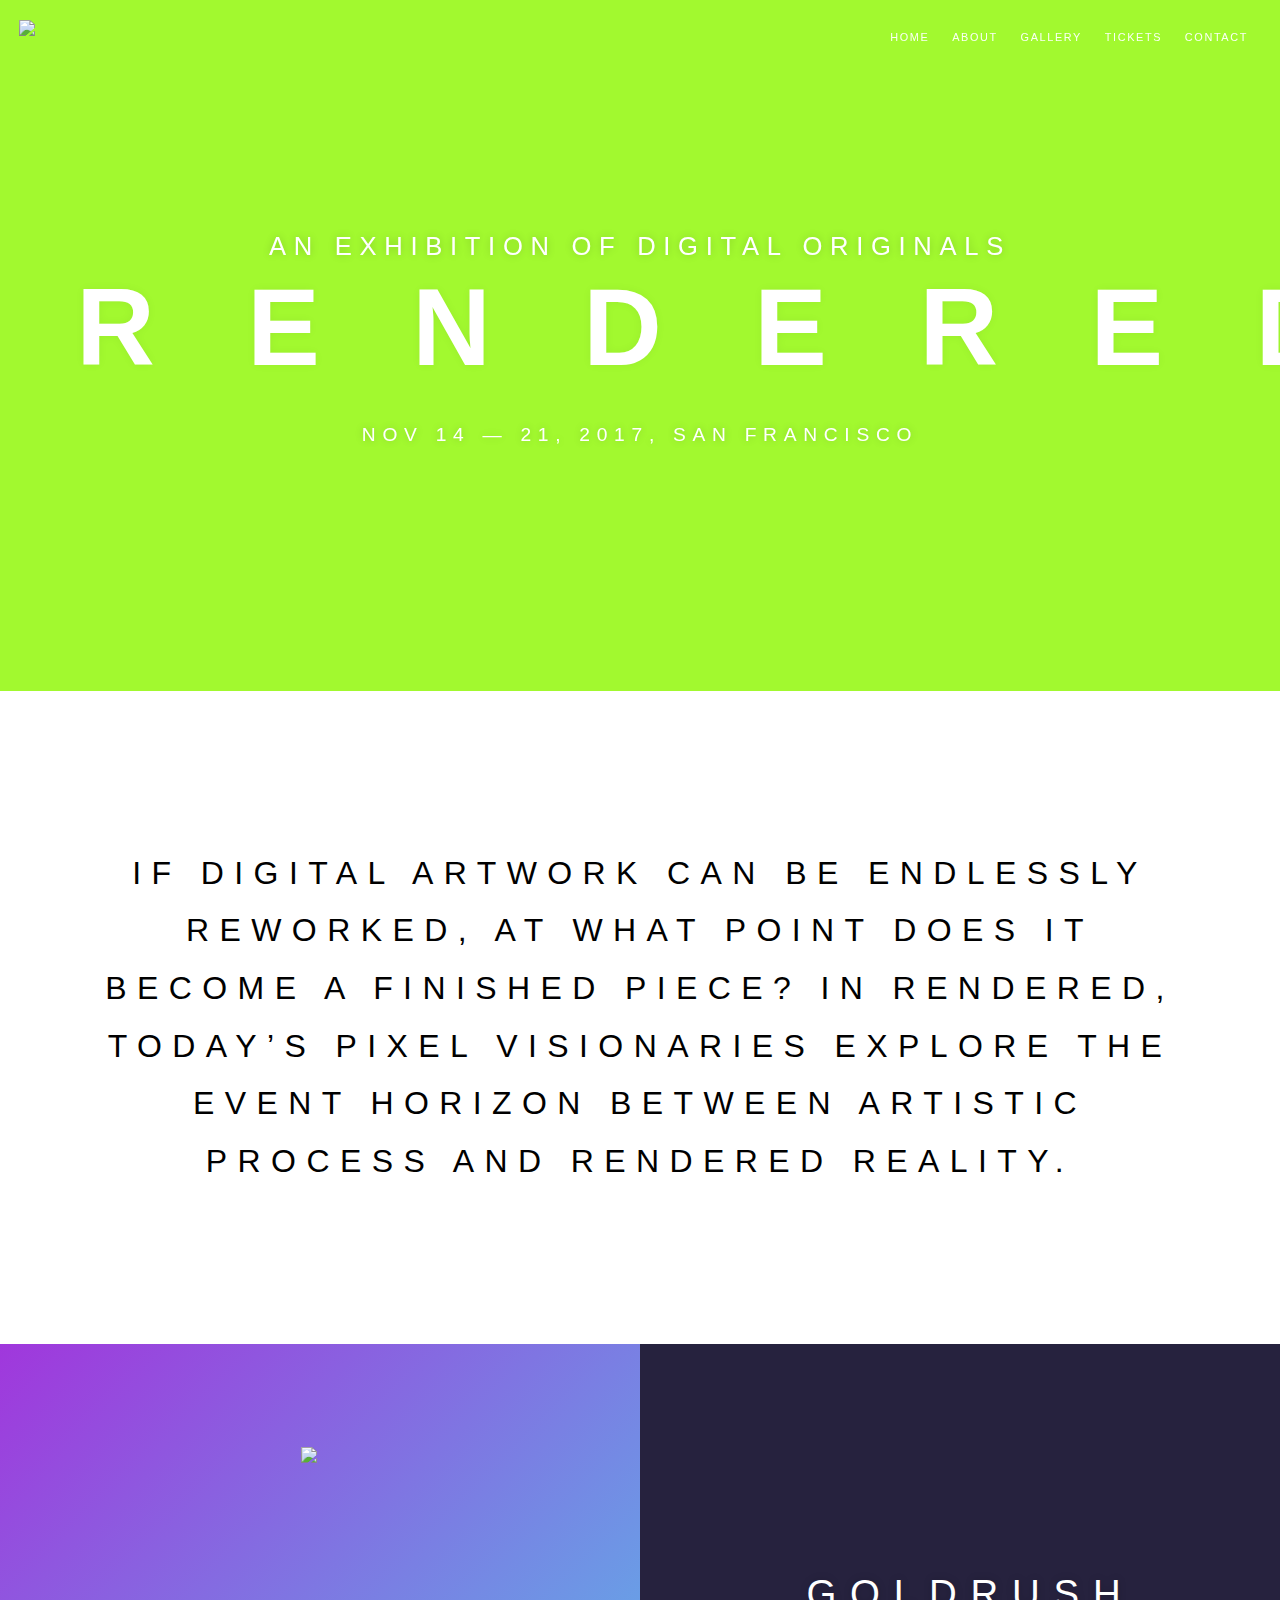
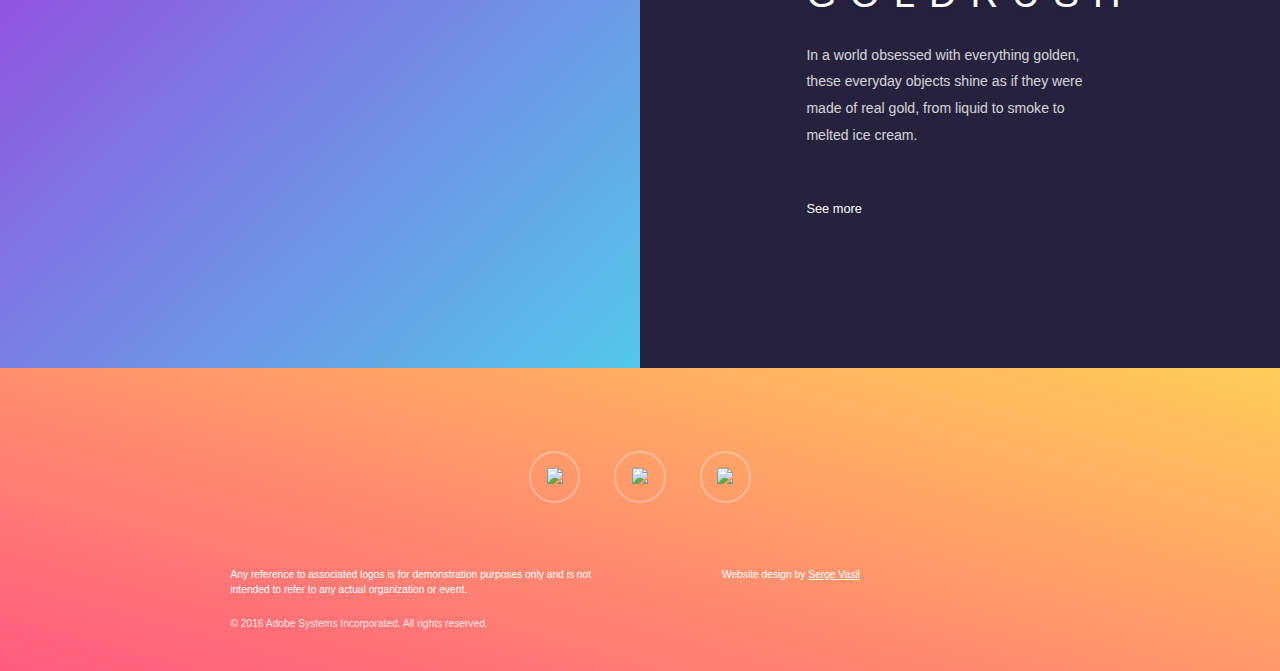
==== css-layout-start.html @ 08383d8a "Add files via upload" ====
<!doctype html>
<html>
<head>
    <meta http-equiv="X-UA-Compatible" content="chrome=1">
    <meta http-equiv="X-UA-Compatible" content="IE=Edge">
    <meta name="viewport" content="width=device-width, initial-scale=1.0">
    <meta charset="UTF-8">
    <title>RENDERED</title>
    
    <script src="https://use.typekit.net/kxf0iwn.js"></script>
    <script>try{Typekit.load({ async: true });}catch(e){}</script>
    <link rel="stylesheet" href="styles-start.css">
    
</head>

<body>
    
    <!-- Navigation Menu -->
    <header>
      <a class="site-logo">
          <img class="logo" src="images/logo-white.png">
      </a>
        <nav class="site-nav">
            <ul>
                <li><a href="#">Home</a></li>
                <li><a href="#">About</a></li>
                <li><a href="#">Gallery</a></li>
                <li><a href="#">Tickets</a></li>
                <li><a href="#">Contact</a></li>
            </ul>
        </nav>
    </header>

    <!-- Main Content -->
    <main>
        <!-- Hero -->
        <section class="hero">
        	<div class="hero-content">
                <h2>An Exhibition of Digital Originals</h2>
                <h1>Rendered</h1>
                <h3>Nov 14 &mdash; 21, 2017, San Francisco</h3>
            </div>
			<!--div class="poster">
				<img src="images/paintwave.jpg">
			</div-->
        </section>

        <!-- Intro -->
        <section class="intro">
        	<p>If digital artwork can be endlessly reworked, at what point does it become a finished piece? In Rendered, today’s pixel visionaries explore the event horizon between artistic process and rendered reality.</p>
        </section>

        <!-- Artwork -->
        <section class="artworks">
            <article class="artwork">
                <div class="artwork-piece">
                    <figure>
                    	<img src="images/goldrush.jpg">
                    </figure>
                </div>
                <div class="artwork-description">
                	<h2 class="artwork-title">Goldrush</h2>
                    <p class="artwork-text">In a world obsessed with everything golden, these everyday objects shine as if they were made of real gold, from liquid to smoke to melted ice cream.</p>
                    <a class="see-more" href="#">See more</a>
                </div>
            </article>
        </section>
    </main>

    <!-- Site Footer -->
    <footer>
    <div class="footer-content">
            <ul class="footer-social">
                <li>
                    <a href="#">
                        <img class="social-default" src="images/social-facebook.png">
                        <img class="social-hover" src="images/social-facebook-hover.png">
                    </a>
                </li>
                <li>
                    <a href="#">
                        <img class="social-default" src="images/social-pinterest.png">
                        <img class="social-hover" src="images/social-pinterest-hover.png">
                    </a>
                </li>
                <li>
                    <a href="#">
                        <img class="social-default" src="images/social-twitter.png">
                        <img class="social-hover" src="images/social-twitter-hover.png">
                    </a>
                </li>
            </ul>
            <div class="footer-info">
                <p class="footer-credit">Website design by <a href="#">Serge Vasil</a></p>
                <p class="footer-disclaimer">Any reference to associated logos is for demonstration purposes only and is not intended to refer to any actual organization or event.</p>
                <p class="footer-legal">&copy; 2016 Adobe Systems Incorporated. All rights reserved.</p>
            </div>
        </div>
    </footer>
    
</body>
</html>
---- styles-start.css ----
@charset 'UTF-8';

html,
html * {
  box-sizing: border-box;
  margin: 0;
  padding: 0;
}

header {
	width: 100%;
	top: 0px;
	padding: 1.5em;
	position: fixed;
}

h1 {
	color: #fff;
	text-transform: uppercase;
	font-size: 8.5em;
	letter-spacing: 0.85em;
}


.intro {
    padding: 12em 6em;
}

.intro p {
    
    font-family: Cambria, "Hoefler Text", "Liberation Serif", Times, "Times New Roman", "serif"
    color: #343144;
    text-align:center;
    text-transform: uppercase;
    font-size: 2.5em;
    line-height: 1.8em;
    letter-spacing: 0.325em;
    
}















/* Pre-defined CSS */

body {
	font-family: arial, sans-serif;
	font-size: 1vw;
	background: white;
}
img { 
	width: 100%;
	max-width: 100%;
	height: auto;
	vertical-align: middle;
	-webkit-transform: translate3d(0,0,0);
	transform: translate3d(0,0,0);
}
a, a:visited {
	color: inherit;
}
header {
	z-index: 1000;
}
.site-logo {
	position: relative;
	display: block;
	float: left;
	width: 3.1em;
}
.site-logo img {
	width: 3.1em;
}
.logo {
	opacity: 1;
}
.site-nav {
	position: relative;
	float: right;
	z-index: 400;
	top: 0;
	left: 0;
	display: block !important;
	width: 80%;
	padding: .75em 1em 0 0;
	opacity: .95;
	background: none;
}
.site-nav ul {
	list-style-type: none;
	margin: 0;
	text-align: right;
}
.site-nav ul li {
	display: inline-block;
	margin-bottom: 0;
	margin-left: 1.5em;
}
.site-nav ul li a {
	font-size: .85em;
	padding-bottom: .5em;
	text-decoration: none;
	letter-spacing: .15em;
	text-transform: uppercase;
	color: #fff;
	-webkit-transition: color .3s;
	transition: color .3s;
}
.site-nav ul li a:hover {
	outline: none;
	border-bottom: 1px solid white;
}
.hero {
	position: relative;
	height: 54vw;
	background-color: #a2f92f;
}
.hero-content {
	font-family: 'acumin-pro-extra-condensed', sans-serif;
	color: #fff;
	position: absolute;
	z-index: 20000;
	padding-top: 4em;
	top: 0;
	bottom: 0;
	width: 100%;
	text-align: center;
}
h2 {
	font-weight: 100;
	font-size: 2em;
	line-height: 2.2;
	margin-bottom: -.35em;
	padding-top: 13%;
	letter-spacing: .3em;
	text-transform: uppercase;
	text-shadow: 0px 0px 8px rgba(0, 0, 0,.2);
}
h1 {
	margin-bottom: 1.5%;
	text-shadow: 0px 0px 10px rgba(0, 0, 0,.05);
	margin-left: .7em;
}
h3 {
	font-size: 1.5em;
	font-weight: 100;
	line-height: 2.75;
	letter-spacing: .35em;
	text-transform: uppercase;
	text-shadow: 0px 0px 8px rgba(0, 0, 0,.2);
}
.intro {
  	position: relative;
	background: #fff;
}
.intro p {
	position: relative;
}
.artworks {
	position: relative;
	width: 100%;
	overflow: hidden;
}
.artwork {
	display: flex;
}
.artwork .artwork-piece {
	padding: 8% 0 8% 23.5%;
	background-image: -webkit-linear-gradient(top left, rgb(160,55,220) 0%, rgb(83,200,234) 100%);
	background-image: -o-linear-gradient(top left, rgb(160,55,220) 0%, rgb(83,200,234) 100%);
	background-image: linear-gradient(to bottom right, rgb(160,55,220) 0%, rgb(83,200,234) 100%);
	width: 50%;
}
.artwork-piece figure {
	position: relative;
}
.artwork-piece figure img {
	position: relative;
	z-index: 100;
}
.artwork .artwork-description {
	background: #26223e;
	color: #fff;
	width: 50%;
	padding: 11.25em 13em 11.5em;
}
.artwork-title {
	font-family: 'acumin-pro-extra-condensed', sans-serif;
	font-size: 3em;
	font-weight: 100;
	padding: 2em 0 0 0;
	letter-spacing: .36em;
	text-transform: uppercase;
	line-height: 1.5;
	max-width: 9em;
	margin-bottom: .5em;
}
.artwork-text {
	font-size: 1.1em;
	line-height: 1.9;
	opacity: .8;
	max-width: 20em;
}
.see-more {
	font-size: 1em;
	display: inline-block;
	margin-top: 4.1em;
	padding: 0 0 .4em 0;
	transition: all .3s;
	text-decoration: none;
}
.see-more:hover {
	border-bottom: 1px solid white;
}
footer {
	margin-top: -3.5em;
	padding-top: 10em;
	background-image: -webkit-linear-gradient(bottom left, rgb(255,91,127) 0%, rgb(255,213,86) 100%);
	background-image: -o-linear-gradient(bottom left, rgb(255,91,127) 0%, rgb(255,213,86) 100%);
	background-image: linear-gradient(to top right, rgb(255,91,127) 0%, rgb(255,213,86) 100%);
}
.footer-content {
	width: 64%;
	margin: 0 auto;
	padding-bottom:1.7em;
}
.footer-social {
	display: block;
	width: 100%;
	list-style-type: none;
	text-align: center;
}
.footer-social li {
	display: inline-block;
	margin: 0 1.2em;
}
.footer-social li a {
	line-height: 3.5em;
	display: inline-block;
	width: 4em;
	height: 4em;
	text-align: center;
	border: 2px solid rgba(255,255,255,.3);
	border-radius: 50%;
}
.footer-social li a:hover {
	border-color: #fff;
	background: #fff;
}
.footer-social li a img {
	width: auto;
	height: 1em;
}
.footer-social li a .social-hover {
	display: none;
}
.footer-social li a:hover .social-default {
	display: none;
}
.footer-social li a:hover .social-hover {
	display: inline;
}
.footer-info {
	padding-top: 5em;
}
.footer-info p {
	font-size: .8em;
	color:#fff;
	line-height: 1.55;
	max-width: 36em;
	margin-bottom: 1.7em;
}
.footer-info {
	clear: both;
}
.footer-legal {
	opacity: .8;
}
.footer-credit a:hover {
	text-decoration: none;
}
.footer-credit {
    float: right;
    width: 40%;
    position: relative;
    font-size: 
}
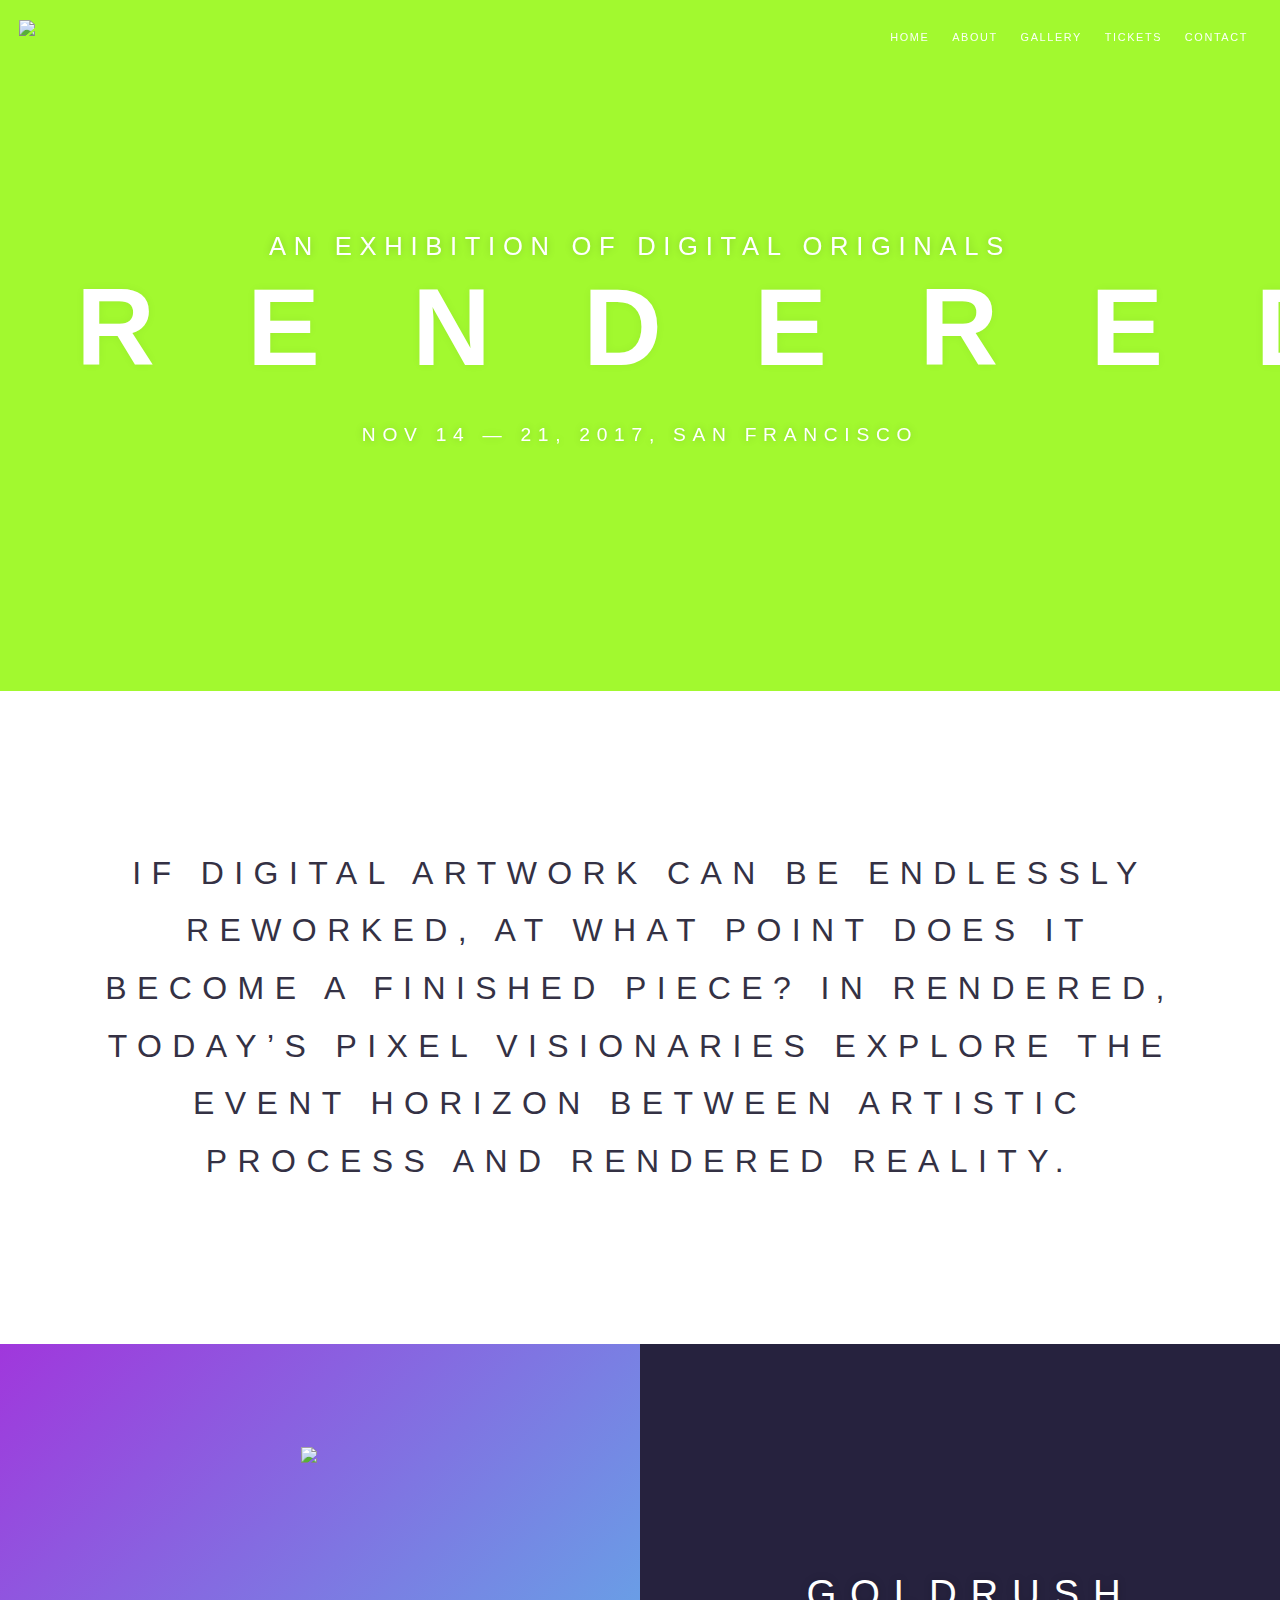
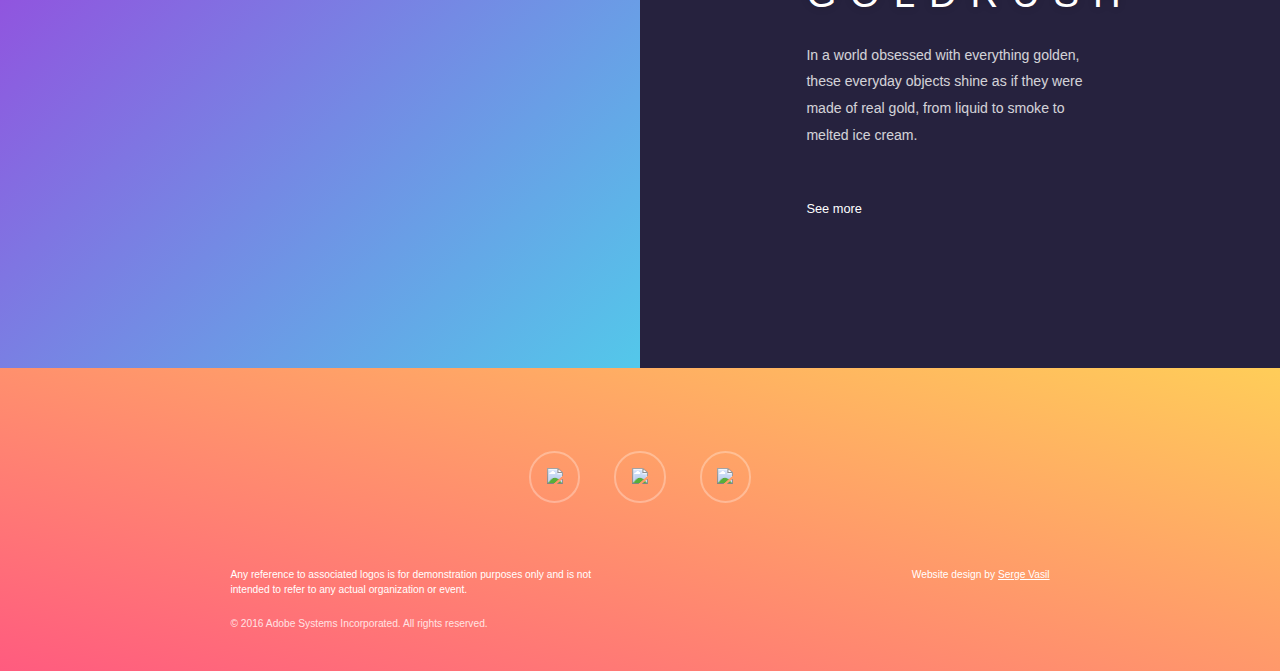
==== commit 50184a53: "Work changes using new images and bootstrap" ====
--- a/css-layout-start.html
+++ b/css-layout-start.html
@@ -9,7 +9,7 @@
     
     <script src="https://use.typekit.net/kxf0iwn.js"></script>
     <script>try{Typekit.load({ async: true });}catch(e){}</script>
-    <link rel="stylesheet" href="styles-start.css">
+    <link rel="stylesheet" href="styles.css">
     
 </head>
 
--- a/styles.css
+++ b/styles.css
@@ -0,0 +1,304 @@
+@charset 'UTF-8';
+
+html,
+html * {
+  box-sizing: border-box;
+  margin: 0;
+  padding: 0;
+}
+
+header {
+	width: 100%;
+	top: 0;
+	padding: 1.5em;
+	position: fixed;
+}
+
+h1 {
+	color: #fff;
+	text-transform: uppercase;
+	font-size: 8.5em;
+	letter-spacing: .85em;
+}
+
+.intro {
+	padding: 12em 6em;
+}
+
+.intro p {
+	font-family: 'acumin-pro-extra-condensed', sans-serif;
+	color: #343144;
+	position: relative;
+	text-align: center;
+	text-transform: uppercase;
+	font-size: 2.5em;
+	line-height: 1.8;
+	letter-spacing: .325em;
+}
+
+.footer-credit {
+	float: right;
+	width: 40%;
+	text-align: right;
+	position: relative;
+}
+
+.footer-disclaimer {
+	float: left;
+	width: 60%;
+	position: relative;
+}
+
+
+
+
+
+
+
+
+
+
+
+
+
+
+
+
+
+
+
+/* Pre-defined CSS */
+
+body {
+	font-family: arial, sans-serif;
+	font-size: 1vw;
+	background: white;
+}
+img { 
+	width: 100%;
+	max-width: 100%;
+	height: auto;
+	vertical-align: middle;
+	-webkit-transform: translate3d(0,0,0);
+	transform: translate3d(0,0,0);
+}
+a, a:visited {
+	color: inherit;
+}
+header {
+	z-index: 1000;
+}
+.site-logo {
+	position: relative;
+	display: block;
+	float: left;
+	width: 3.1em;
+}
+.site-logo img {
+	width: 3.1em;
+}
+.logo {
+	opacity: 1;
+}
+.site-nav {
+	position: relative;
+	float: right;
+	z-index: 400;
+	top: 0;
+	left: 0;
+	display: block !important;
+	width: 80%;
+	padding: .75em 1em 0 0;
+	opacity: .95;
+	background: none;
+}
+.site-nav ul {
+	list-style-type: none;
+	margin: 0;
+	text-align: right;
+}
+.site-nav ul li {
+	display: inline-block;
+	margin-bottom: 0;
+	margin-left: 1.5em;
+}
+.site-nav ul li a {
+	font-size: .85em;
+	padding-bottom: .5em;
+	text-decoration: none;
+	letter-spacing: .15em;
+	text-transform: uppercase;
+	color: #fff;
+	-webkit-transition: color .3s;
+	transition: color .3s;
+}
+.site-nav ul li a:hover {
+	outline: none;
+	border-bottom: 1px solid white;
+}
+.hero {
+	position: relative;
+	height: 54vw;
+	background-color: #a2f92f;
+}
+.hero-content {
+	font-family: 'acumin-pro-extra-condensed', sans-serif;
+	color: #fff;
+	position: absolute;
+	z-index: 20000;
+	padding-top: 4em;
+	top: 0;
+	bottom: 0;
+	width: 100%;
+	text-align: center;
+}
+h2 {
+	font-weight: 100;
+	font-size: 2em;
+	line-height: 2.2;
+	margin-bottom: -.35em;
+	padding-top: 13%;
+	letter-spacing: .3em;
+	text-transform: uppercase;
+	text-shadow: 0px 0px 8px rgba(0, 0, 0,.2);
+}
+h1 {
+	margin-bottom: 1.5%;
+	text-shadow: 0px 0px 10px rgba(0, 0, 0,.05);
+	margin-left: .7em;
+}
+h3 {
+	font-size: 1.5em;
+	font-weight: 100;
+	line-height: 2.75;
+	letter-spacing: .35em;
+	text-transform: uppercase;
+	text-shadow: 0px 0px 8px rgba(0, 0, 0,.2);
+}
+.intro {
+  	position: relative;
+	background: #fff;
+}
+.artworks {
+	position: relative;
+	width: 100%;
+	overflow: hidden;
+}
+.artwork {
+	display: flex;
+}
+.artwork .artwork-piece {
+	padding: 8% 0 8% 23.5%;
+	background-image: -webkit-linear-gradient(top left, rgb(160,55,220) 0%, rgb(83,200,234) 100%);
+	background-image: -o-linear-gradient(top left, rgb(160,55,220) 0%, rgb(83,200,234) 100%);
+	background-image: linear-gradient(to bottom right, rgb(160,55,220) 0%, rgb(83,200,234) 100%);
+	width: 50%;
+}
+.artwork-piece figure {
+	position: relative;
+}
+.artwork-piece figure img {
+	position: relative;
+	z-index: 100;
+}
+.artwork .artwork-description {
+	background: #26223e;
+	color: #fff;
+	width: 50%;
+	padding: 11.25em 13em 11.5em;
+}
+.artwork-title {
+	font-family: 'acumin-pro-extra-condensed', sans-serif;
+	font-size: 3em;
+	font-weight: 100;
+	padding: 2em 0 0 0;
+	letter-spacing: .36em;
+	text-transform: uppercase;
+	line-height: 1.5;
+	max-width: 9em;
+	margin-bottom: .5em;
+}
+.artwork-text {
+	font-size: 1.1em;
+	line-height: 1.9;
+	opacity: .8;
+	max-width: 20em;
+}
+.see-more {
+	font-size: 1em;
+	display: inline-block;
+	margin-top: 4.1em;
+	padding: 0 0 .4em 0;
+	transition: all .3s;
+	text-decoration: none;
+}
+.see-more:hover {
+	border-bottom: 1px solid white;
+}
+footer {
+	margin-top: -3.5em;
+	padding-top: 10em;
+	background-image: -webkit-linear-gradient(bottom left, rgb(255,91,127) 0%, rgb(255,213,86) 100%);
+	background-image: -o-linear-gradient(bottom left, rgb(255,91,127) 0%, rgb(255,213,86) 100%);
+	background-image: linear-gradient(to top right, rgb(255,91,127) 0%, rgb(255,213,86) 100%);
+}
+.footer-content {
+	width: 64%;
+	margin: 0 auto;
+	padding-bottom:1.7em;
+}
+.footer-social {
+	display: block;
+	width: 100%;
+	list-style-type: none;
+	text-align: center;
+}
+.footer-social li {
+	display: inline-block;
+	margin: 0 1.2em;
+}
+.footer-social li a {
+	line-height: 3.5em;
+	display: inline-block;
+	width: 4em;
+	height: 4em;
+	text-align: center;
+	border: 2px solid rgba(255,255,255,.3);
+	border-radius: 50%;
+}
+.footer-social li a:hover {
+	border-color: #fff;
+	background: #fff;
+}
+.footer-social li a img {
+	width: auto;
+	height: 1em;
+}
+.footer-social li a .social-hover {
+	display: none;
+}
+.footer-social li a:hover .social-default {
+	display: none;
+}
+.footer-social li a:hover .social-hover {
+	display: inline;
+}
+.footer-info {
+	padding-top: 5em;
+}
+.footer-info p {
+	font-size: .8em;
+	color:#fff;
+	line-height: 1.55;
+	max-width: 36em;
+	margin-bottom: 1.7em;
+}
+.footer-info {
+	clear: both;
+}
+.footer-legal {
+	opacity: .8;
+}
+.footer-credit a:hover {
+	text-decoration: none;
+}